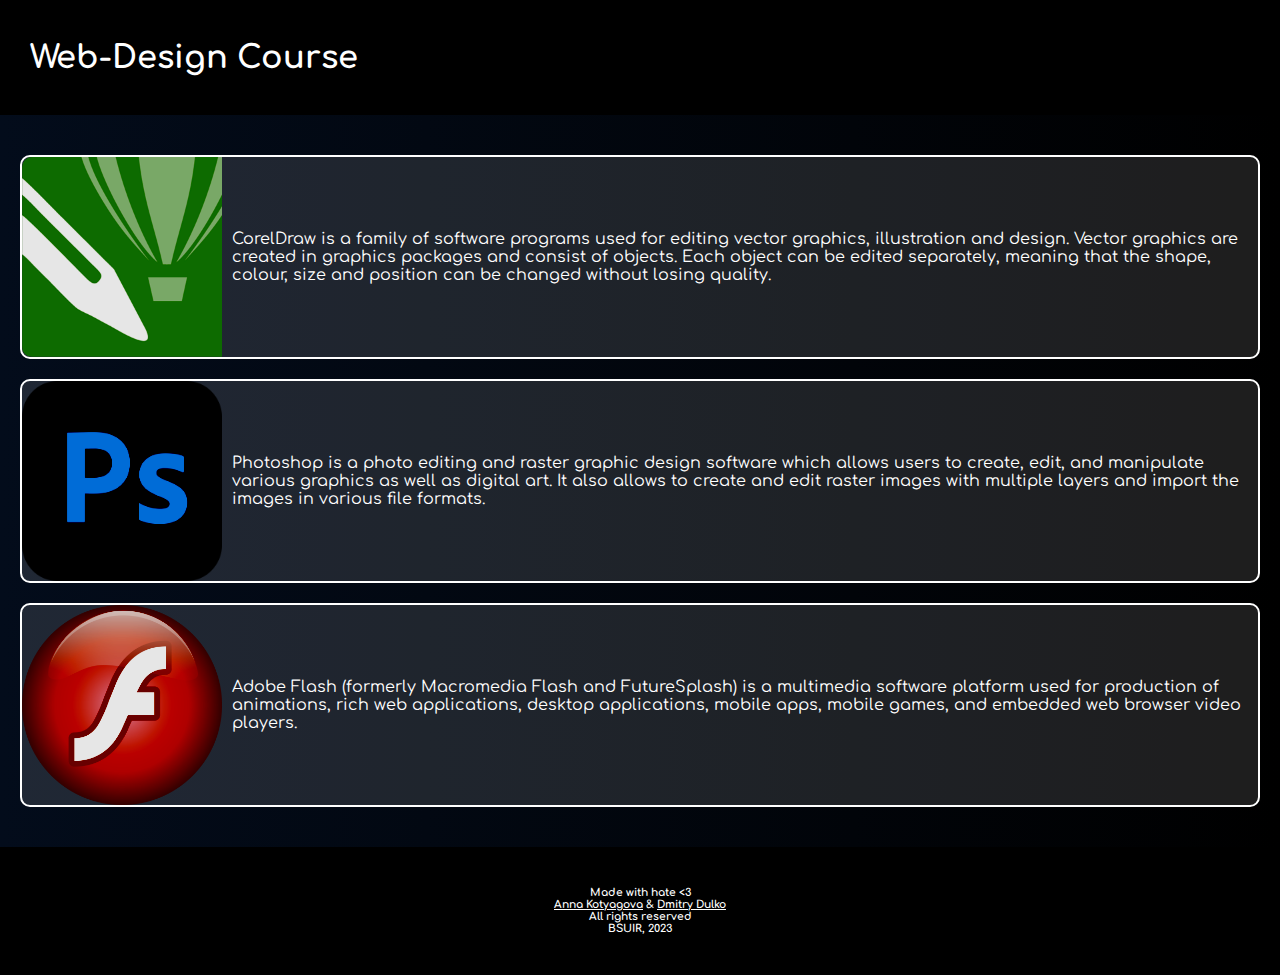
==== index.html @ 1a9fd5a1 "added index page" ====
<!DOCTYPE html>
<html lang="en">
  <head>
    <meta charset="UTF-8" />
    <meta http-equiv="X-UA-Compatible" content="IE=edge" />
    <meta name="viewport" content="width=device-width, initial-scale=1.0" />
    <link rel="preconnect" href="https://fonts.googleapis.com" />
    <link rel="preconnect" href="https://fonts.gstatic.com" crossorigin />
    <link
      href="https://fonts.googleapis.com/css2?family=Comfortaa:wght@400;700&display=swap"
      rel="stylesheet"
    />
    <title>vdishp Kotyagova Dulko</title>
    <link rel="stylesheet" href="./style/style.css" />
  </head>
  <body>
    <header>
      <h1>Web-Design Course</h1>
    </header>

    <div class="items">
      <div class="item">
        <img src="./assets/corel.png" alt="corel" />
        <p class="description">
          CorelDraw is a family of software programs used for editing vector
          graphics, illustration and design. Vector graphics are created in
          graphics packages and consist of objects. Each object can be edited
          separately, meaning that the shape, colour, size and position can be
          changed without losing quality.
        </p>
      </div>
      <div class="item">
        <img src="./assets/phsh.png" alt="phsh" />
        <p class="description">
          Photoshop is a photo editing and raster graphic design software which
          allows users to create, edit, and manipulate various graphics as well
          as digital art. It also allows to create and edit raster images with
          multiple layers and import the images in various file formats.
        </p>
      </div>
      <div class="item">
        <img src="./assets/flash.png" alt="flash" />
        <p class="description">
          Adobe Flash (formerly Macromedia Flash and FutureSplash) is a
          multimedia software platform used for production of animations, rich
          web applications, desktop applications, mobile apps, mobile games, and
          embedded web browser video players.
        </p>
      </div>
    </div>

    <footer>
      <h6>Made with hate &lt;3</h6>
      <h6>
        <a href="./Anna.html">Anna Kotyagova</a> &
        <a href="./Dmitry.html">Dmitry Dulko</a>
      </h6>
      <h6>All rights reserved</h6>
      <h6>BSUIR, 2023</h6>
    </footer>
  </body>
</html>
---- style/style.css ----
* {
  margin: 0 auto;
}
body {
  background: rgb(3, 12, 27);
  background: linear-gradient(
    90deg,
    rgba(3, 12, 27, 1) 0%,
    rgba(0, 0, 0, 1) 100%
  );
  font-family: "Comfortaa", cursive;
  color: white;
}

footer {
  text-align: center;
  padding: 40px 0;
  margin-top: 40px;
  background-color: black;
}

header {
  color: white;
  padding: 40px 30px;
  margin-bottom: 40px;
  background-color: black;
}

footer > * > a {
  color: white;
}

.item {
  display: flex;
  flex-direction: row;
  align-items: center;
  background-color: rgba(255, 255, 255, 0.116);
  margin: 20px;
  border: 2px solid white;
  border-radius: 10px;
}
.item > img {
  height: 200px;
  width: 200px;
  border-top-left-radius: 10px;
  border-bottom-left-radius: 10px;
  filter: brightness(70%) grayscale(10%) contrast(200%);
}
.item > p {
  margin: 10px;
}
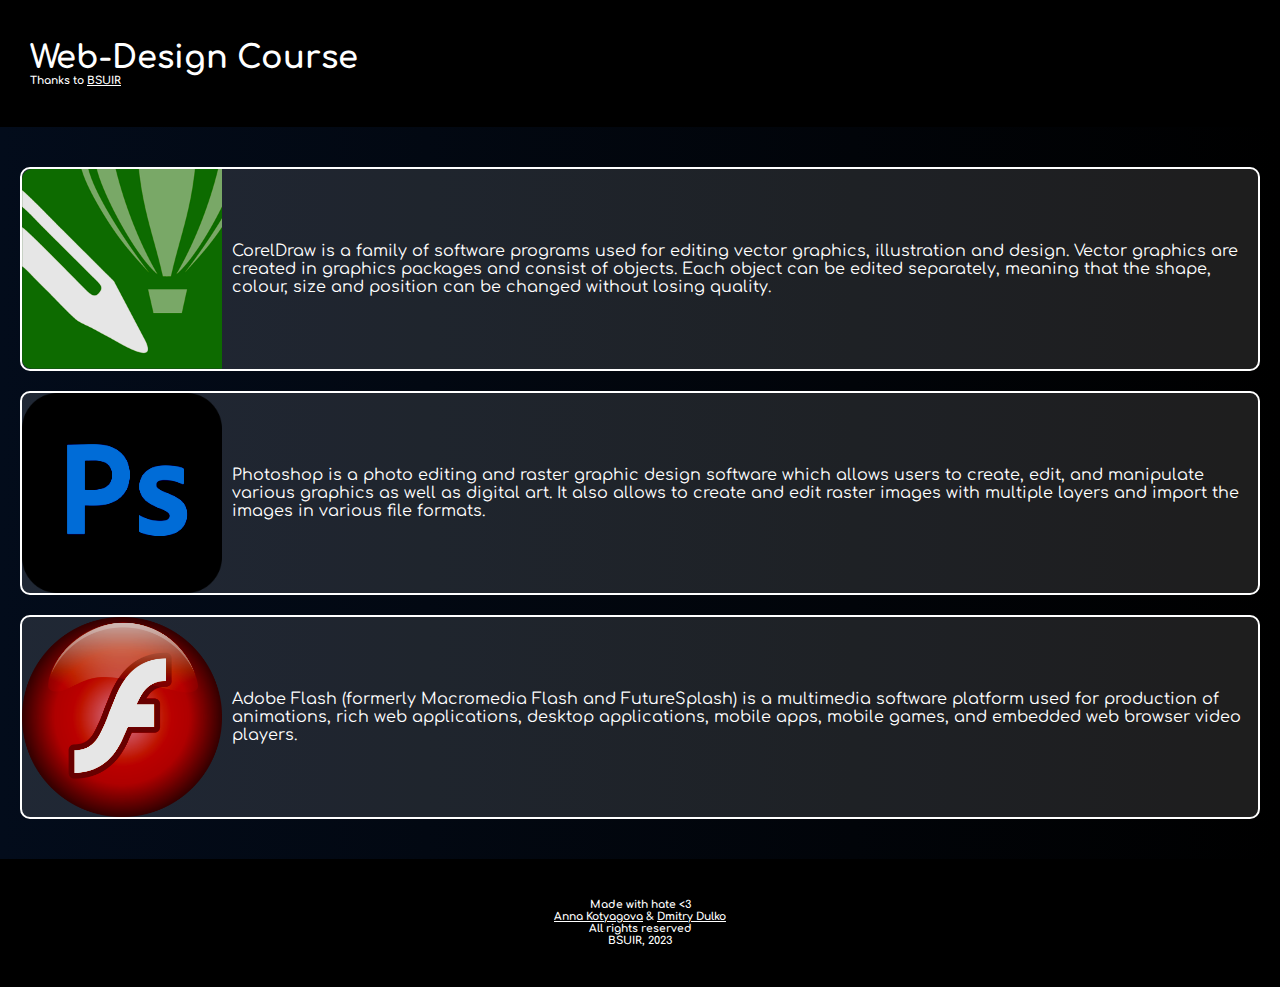
==== commit 1fb60f25: "added bsuir page" ====
--- a/index.html
+++ b/index.html
@@ -16,6 +16,7 @@
   <body>
     <header>
       <h1>Web-Design Course</h1>
+      <h6>Thanks to <a href="./uni.html">BSUIR</a></h6>
     </header>
 
     <div class="items">
--- a/style/style.css
+++ b/style/style.css
@@ -25,6 +25,9 @@
   margin-bottom: 40px;
   background-color: black;
 }
+header > * > a {
+  color: white;
+}
 
 footer > * > a {
   color: white;
